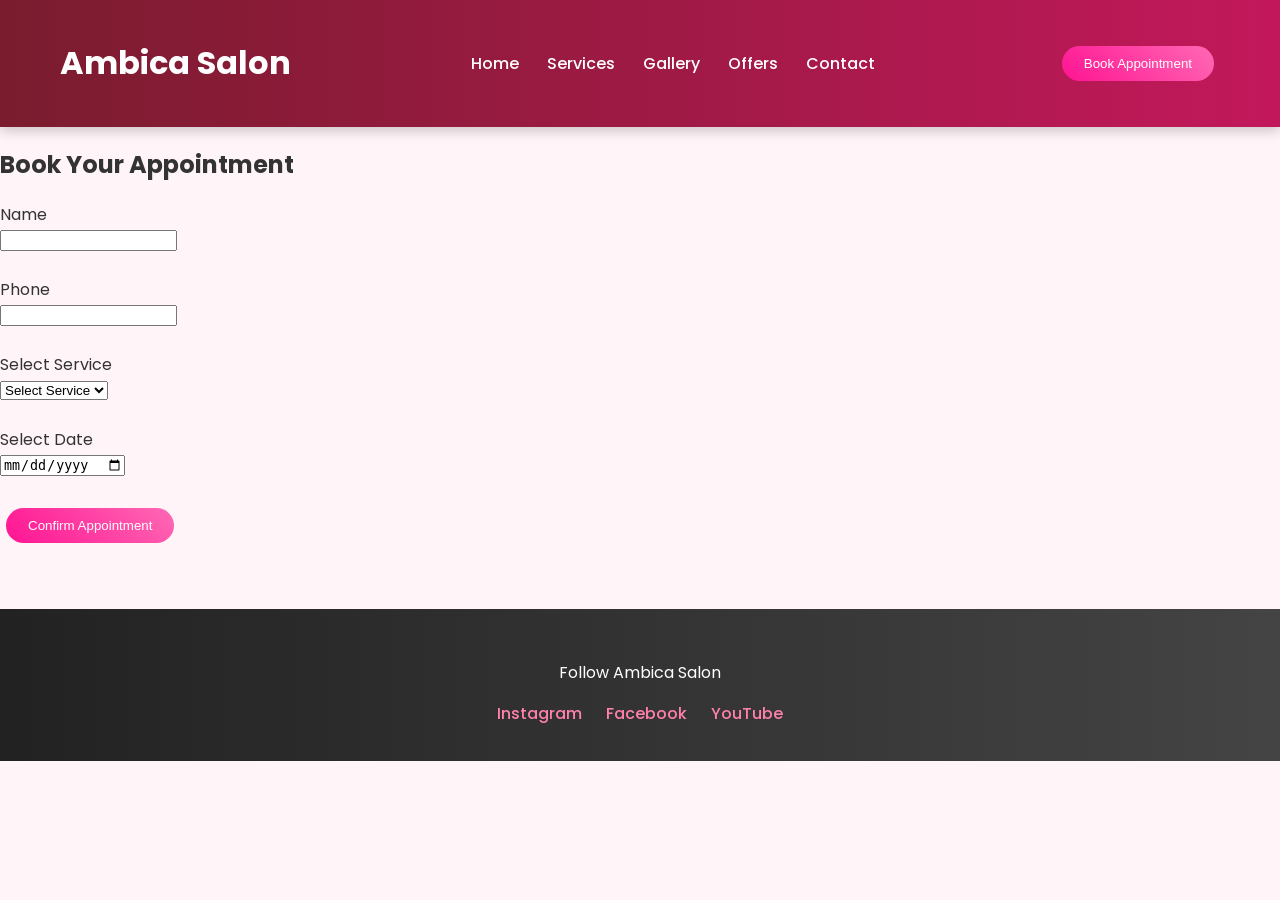
==== book.html @ c9f96433 "Update book.html" ====
<!DOCTYPE html>
<html>

<head>

<title>Book Appointment - Ambica Salon</title>

<link rel="stylesheet" href="style.css">

<!-- GTM -->
<script>
window.dataLayer = window.dataLayer || [];
</script>

<script>
(function(w,d,s,l,i){w[l]=w[l]||[];w[l].push({'gtm.start':
new Date().getTime(),event:'gtm.js'});
var f=d.getElementsByTagName(s)[0],
j=d.createElement(s),dl=l!='dataLayer'?'&l='+l:'';
j.async=true;
j.src='https://www.googletagmanager.com/gtm.js?id=GTM-5M3D67QG'+dl;
f.parentNode.insertBefore(j,f);
})(window,document,'script','dataLayer','GTM-5M3D67QG');
</script>


<script>

function trackEvent(eventName, element, page){

window.dataLayer.push({
event:eventName,
element_name:element,
page_name:page
});

console.log(eventName,element,page);

}

</script>

</head>

<body>


<!-- GTM NOSCRIPT -->

<noscript>
<iframe src="https://www.googletagmanager.com/ns.html?id=GTM-5M3D67QG"
height="0" width="0" style="display:none;visibility:hidden">
</iframe>
</noscript>


<header>

<h1 onclick="trackEvent('navigation_click','logo','global');location.href='index.html';">
Ambica Salon
</h1>

<nav>

<a href="index.html"
onclick="trackEvent('navigation_click','home_menu','header')">
Home
</a>

<a href="services.html"
onclick="trackEvent('navigation_click','services_menu','header')">
Services
</a>

<a href="gallery.html"
onclick="trackEvent('navigation_click','gallery_menu','header')">
Gallery
</a>

<a href="offers.html"
onclick="trackEvent('navigation_click','offers_menu','header')">
Offers
</a>

<a href="contact.html"
onclick="trackEvent('navigation_click','contact_menu','header')">
Contact
</a>

</nav>

<button
onclick="trackEvent('cta_click','book_appointment_header','header');location.href='book.html';">

Book Appointment

</button>

</header>



<section>

<h2>Book Your Appointment</h2>


<form onsubmit="trackEvent('form_submit','appointment_form','contact')">


<label>Name</label>

<br>

<input type="text"
required
onfocus="trackEvent('form_focus','name_field','appointment')">


<br><br>



<label>Phone</label>

<br>

<input type="tel"
required
onfocus="trackEvent('form_focus','phone_field','appointment')">


<br><br>



<label>Select Service</label>

<br>

<select onchange="trackEvent('service_selected','service_dropdown','appointment')">

<option>Select Service</option>

<option>Hair Styling</option>

<option>Bridal Makeup</option>

<option>Facial</option>

</select>


<br><br>



<label>Select Date</label>

<br>

<input type="date"
onfocus="trackEvent('form_focus','date_field','appointment')">


<br><br>



<button type="submit"
onclick="trackEvent('cta_click','confirm_appointment','appointment')">

Confirm Appointment

</button>


</form>

</section>



<footer>

<p>Follow Ambica Salon</p>


<a href="https://instagram.com"
target="_blank"
onclick="trackEvent('outbound_click','instagram','footer')">

Instagram

</a>


<a href="https://facebook.com"
target="_blank"
onclick="trackEvent('outbound_click','facebook','footer')">

Facebook

</a>


<a href="https://youtube.com"
target="_blank"
onclick="trackEvent('outbound_click','youtube','footer')">

YouTube

</a>


</footer>


</body>
</html>
---- style.css ----
@import url('https://fonts.googleapis.com/css2?family=Poppins:wght@300;400;500;600&display=swap');

body{
margin:0;
font-family:'Poppins',sans-serif;
background:#fff4f8;
color:#333;
}

/* HEADER */

header{
background:linear-gradient(90deg,#7a1c2e,#c2185b);
padding:18px 60px;
display:flex;
justify-content:space-between;
align-items:center;
color:white;
box-shadow:0 4px 12px rgba(0,0,0,0.2);
}

.logo{
font-size:26px;
font-weight:600;
cursor:pointer;
}

nav a{
color:white;
margin:0 12px;
text-decoration:none;
font-weight:500;
transition:0.3s;
}

nav a:hover{
color:#ffd1dc;
}

/* HERO SECTION */

.hero{
background-image:url("https://images.unsplash.com/photo-1522335789203-aabd1fc54bc9");
background-size:cover;
background-position:center;
padding:160px 20px;
text-align:center;
color:white;
text-shadow:0 2px 10px rgba(0,0,0,0.6);
}

.hero h1{
font-size:48px;
margin-bottom:10px;
}

.hero p{
font-size:20px;
margin-bottom:25px;
}

/* SECTION */

.section{
padding:80px 40px;
text-align:center;
}

.section h2{
font-size:34px;
color:#7a1c2e;
margin-bottom:35px;
}

/* CARDS */

.card{
background:white;
width:260px;
display:inline-block;
margin:20px;
padding:25px;
border-radius:15px;
box-shadow:0 8px 25px rgba(0,0,0,0.1);
transition:0.3s;
}

.card:hover{
transform:translateY(-8px);
box-shadow:0 15px 35px rgba(0,0,0,0.2);
}

.card img{
width:100%;
border-radius:10px;
margin-bottom:10px;
}

/* BUTTONS */

button{
background:linear-gradient(45deg,#ff1493,#ff69b4);
border:none;
padding:10px 22px;
border-radius:25px;
color:white;
font-weight:500;
cursor:pointer;
margin:6px;
transition:0.3s;
}

button:hover{
transform:scale(1.05);
background:linear-gradient(45deg,#c2185b,#ff1493);
}

/* REVIEW TABS */

.tab-btn{
background:#f06292;
}

/* VIDEO */

video{
margin-top:20px;
border-radius:12px;
box-shadow:0 8px 20px rgba(0,0,0,0.25);
}

/* BOOKING FORM */

.booking-form{
width:360px;
margin:auto;
display:flex;
flex-direction:column;
gap:12px;
}

.booking-form input,
.booking-form select,
.booking-form textarea{
padding:10px;
border-radius:8px;
border:1px solid #ccc;
font-size:14px;
}

.booking-form textarea{
height:80px;
resize:none;
}

/* FOOTER */

footer{
background:linear-gradient(90deg,#222,#444);
color:white;
padding:35px;
text-align:center;
margin-top:60px;
}

footer a{
color:#ff80ab;
margin:0 10px;
text-decoration:none;
font-weight:500;
transition:0.3s;
}

footer a:hover{
color:white;
}
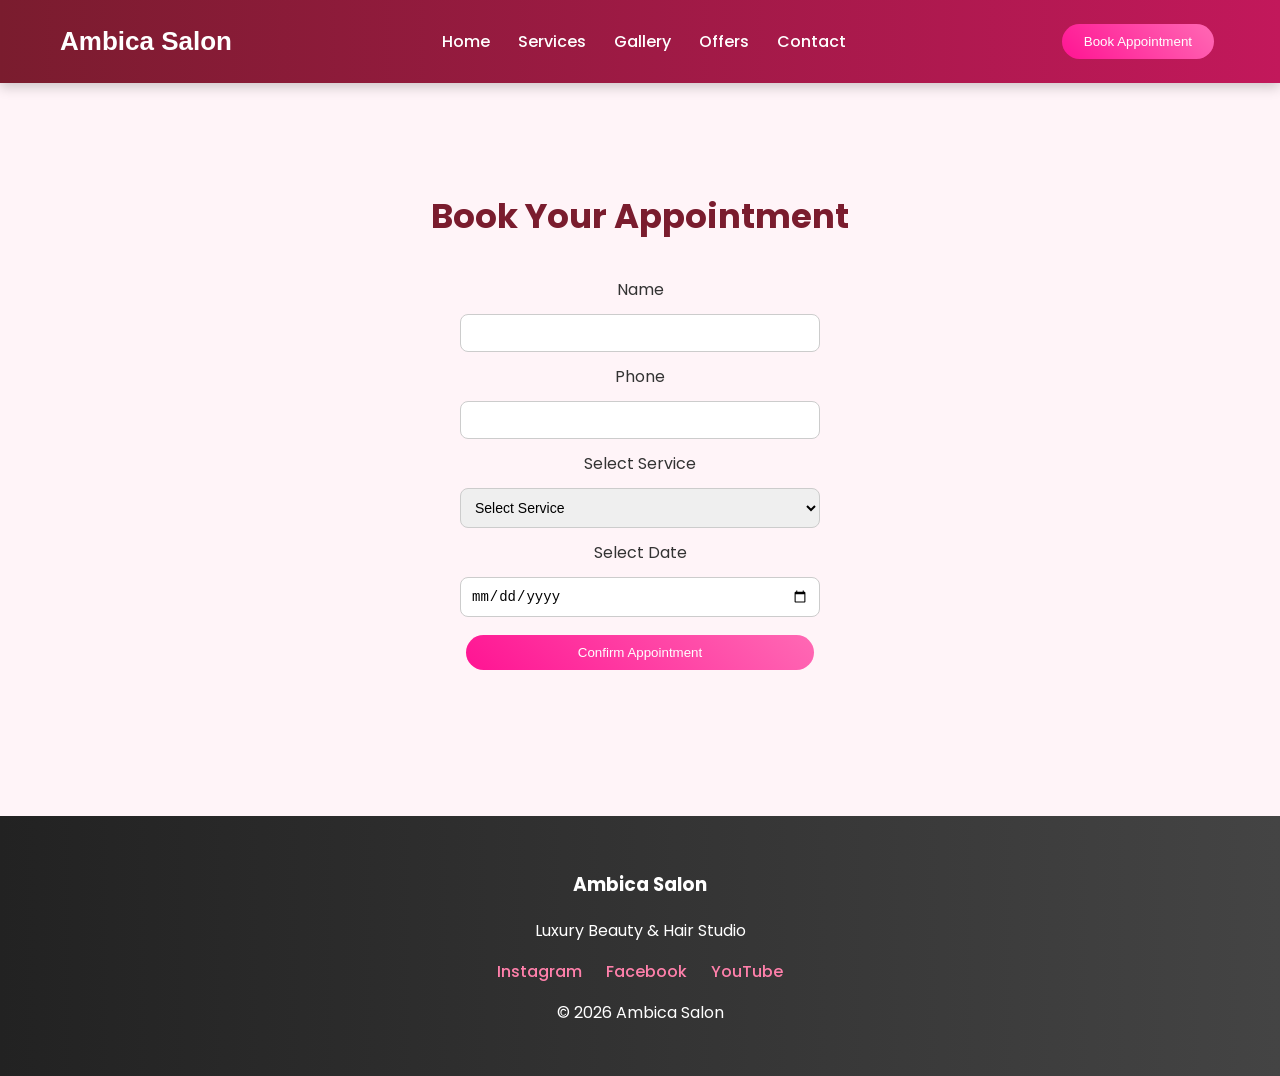
==== commit db24b795: "Update book.html" ====
--- a/book.html
+++ b/book.html
@@ -23,7 +23,6 @@
 })(window,document,'script','dataLayer','GTM-5M3D67QG');
 </script>
 
-
 <script>
 
 function trackEvent(eventName, element, page){
@@ -38,27 +37,36 @@
 
 }
 
+function submitAppointment(){
+
+trackEvent('form_submit','appointment_form','book');
+
+alert("Appointment submitted successfully");
+
+return false;
+
+}
+
 </script>
 
 </head>
 
 <body>
 
-
 <!-- GTM NOSCRIPT -->
 
 <noscript>
 <iframe src="https://www.googletagmanager.com/ns.html?id=GTM-5M3D67QG"
-height="0" width="0" style="display:none;visibility:hidden">
-</iframe>
+height="0" width="0" style="display:none;visibility:hidden"></iframe>
 </noscript>
 
 
 <header>
 
-<h1 onclick="trackEvent('navigation_click','logo','global');location.href='index.html';">
+<div class="logo"
+onclick="trackEvent('navigation_click','logo','header');location.href='index.html';">
 Ambica Salon
-</h1>
+</div>
 
 <nav>
 
@@ -91,87 +99,60 @@
 
 <button
 onclick="trackEvent('cta_click','book_appointment_header','header');location.href='book.html';">
-
 Book Appointment
-
 </button>
 
 </header>
 
 
 
-<section>
+<section class="section">
 
 <h2>Book Your Appointment</h2>
 
-
-<form onsubmit="trackEvent('form_submit','appointment_form','contact')">
+<form class="booking-form" onsubmit="return submitAppointment()">
 
 
 <label>Name</label>
 
-<br>
-
 <input type="text"
 required
-onfocus="trackEvent('form_focus','name_field','appointment')">
-
-
-<br><br>
+onfocus="trackEvent('form_focus','name_field','book')">
 
 
 
 <label>Phone</label>
 
-<br>
-
 <input type="tel"
 required
-onfocus="trackEvent('form_focus','phone_field','appointment')">
-
-
-<br><br>
+onfocus="trackEvent('form_focus','phone_field','book')">
 
 
 
 <label>Select Service</label>
 
-<br>
-
-<select onchange="trackEvent('service_selected','service_dropdown','appointment')">
+<select onchange="trackEvent('service_selected','service_dropdown','book')">
 
 <option>Select Service</option>
-
 <option>Hair Styling</option>
-
 <option>Bridal Makeup</option>
-
 <option>Facial</option>
+<option>Spa</option>
 
 </select>
-
-
-<br><br>
 
 
 
 <label>Select Date</label>
 
-<br>
-
 <input type="date"
-onfocus="trackEvent('form_focus','date_field','appointment')">
-
-
-<br><br>
+onfocus="trackEvent('form_focus','date_field','book')">
 
 
 
 <button type="submit"
-onclick="trackEvent('cta_click','confirm_appointment','appointment')">
-
+onclick="trackEvent('cta_click','confirm_appointment','book')">
 Confirm Appointment
-
 </button>
 
 
@@ -183,38 +164,35 @@
 
 <footer>
 
-<p>Follow Ambica Salon</p>
+<h3>Ambica Salon</h3>
 
+<p>Luxury Beauty & Hair Studio</p>
+
+<div class="footer-links">
 
 <a href="https://instagram.com"
 target="_blank"
 onclick="trackEvent('outbound_click','instagram','footer')">
-
 Instagram
-
 </a>
-
 
 <a href="https://facebook.com"
 target="_blank"
 onclick="trackEvent('outbound_click','facebook','footer')">
-
 Facebook
-
 </a>
-
 
 <a href="https://youtube.com"
 target="_blank"
 onclick="trackEvent('outbound_click','youtube','footer')">
-
 YouTube
-
 </a>
 
+</div>
+
+<p>© 2026 Ambica Salon</p>
 
 </footer>
 
-
 </body>
 </html>
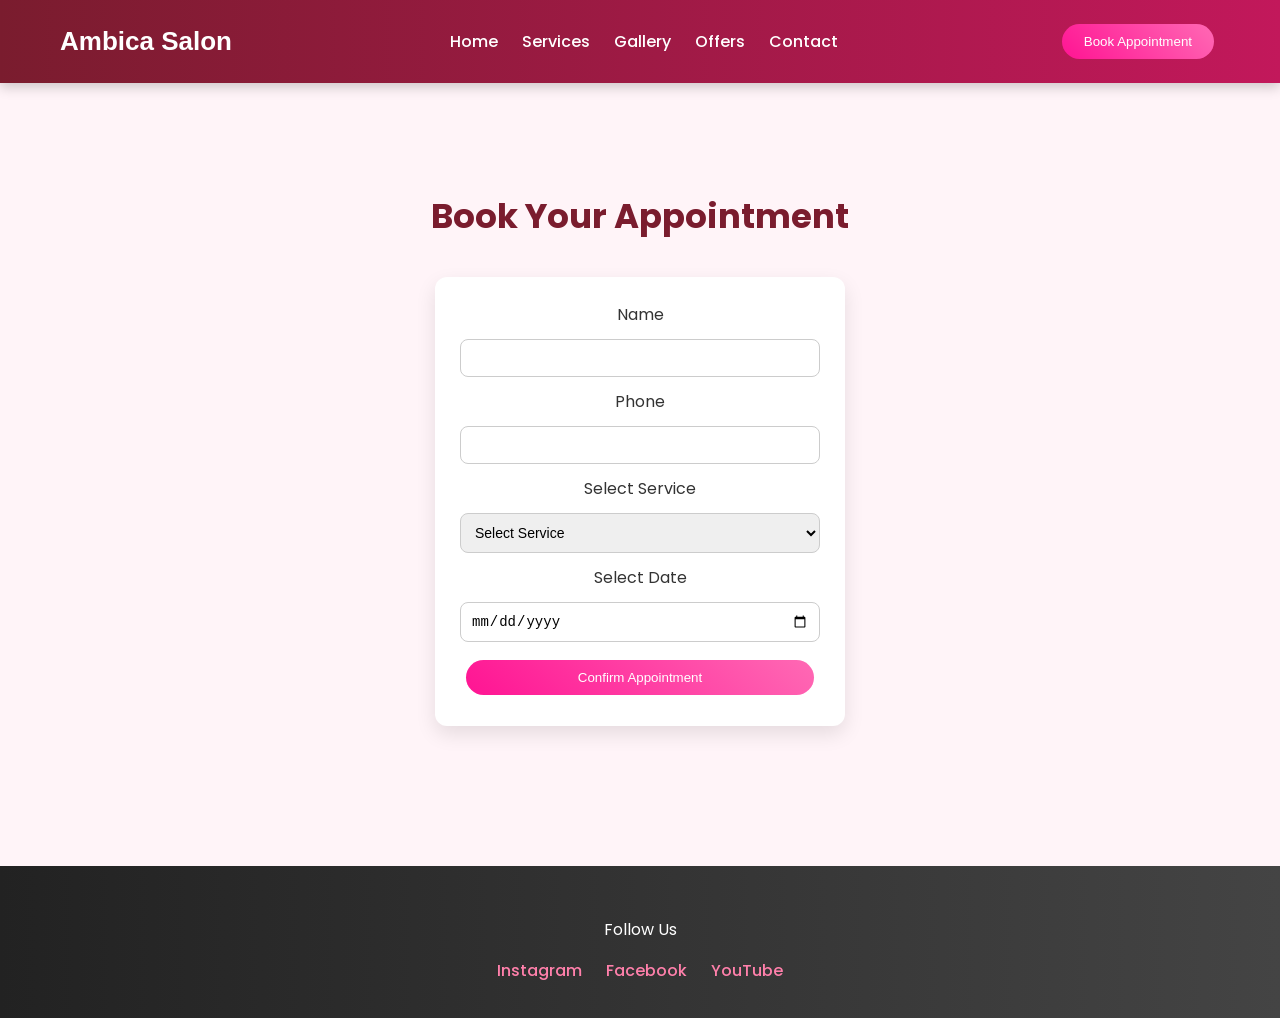
==== commit 9a69cb9b: "Update book.html" ====
--- a/book.html
+++ b/book.html
@@ -164,33 +164,31 @@
 
 <footer>
 
-<h3>Ambica Salon</h3>
-
-<p>Luxury Beauty & Hair Studio</p>
-
-<div class="footer-links">
+<p>Follow Us</p>
 
 <a href="https://instagram.com"
 target="_blank"
 onclick="trackEvent('outbound_click','instagram','footer')">
+
 Instagram
+
 </a>
 
 <a href="https://facebook.com"
 target="_blank"
 onclick="trackEvent('outbound_click','facebook','footer')">
+
 Facebook
+
 </a>
 
 <a href="https://youtube.com"
 target="_blank"
 onclick="trackEvent('outbound_click','youtube','footer')">
+
 YouTube
+
 </a>
-
-</div>
-
-<p>© 2026 Ambica Salon</p>
 
 </footer>
 
--- a/style.css
+++ b/style.css
@@ -1,4 +1,7 @@
+/* GOOGLE FONT */
+
 @import url('https://fonts.googleapis.com/css2?family=Poppins:wght@300;400;500;600&display=swap');
+
 
 body{
 margin:0;
@@ -7,7 +10,10 @@
 color:#333;
 }
 
-/* HEADER */
+
+/* ======================
+   HEADER
+====================== */
 
 header{
 background:linear-gradient(90deg,#7a1c2e,#c2185b);
@@ -17,6 +23,7 @@
 align-items:center;
 color:white;
 box-shadow:0 4px 12px rgba(0,0,0,0.2);
+flex-wrap:wrap;
 }
 
 .logo{
@@ -25,6 +32,11 @@
 cursor:pointer;
 }
 
+nav{
+display:flex;
+align-items:center;
+}
+
 nav a{
 color:white;
 margin:0 12px;
@@ -37,7 +49,10 @@
 color:#ffd1dc;
 }
 
-/* HERO SECTION */
+
+/* ======================
+   HERO SECTION
+====================== */
 
 .hero{
 background-image:url("https://images.unsplash.com/photo-1522335789203-aabd1fc54bc9");
@@ -59,7 +74,10 @@
 margin-bottom:25px;
 }
 
-/* SECTION */
+
+/* ======================
+   SECTIONS
+====================== */
 
 .section{
 padding:80px 40px;
@@ -72,7 +90,10 @@
 margin-bottom:35px;
 }
 
-/* CARDS */
+
+/* ======================
+   CARDS
+====================== */
 
 .card{
 background:white;
@@ -83,6 +104,7 @@
 border-radius:15px;
 box-shadow:0 8px 25px rgba(0,0,0,0.1);
 transition:0.3s;
+vertical-align:top;
 }
 
 .card:hover{
@@ -96,7 +118,10 @@
 margin-bottom:10px;
 }
 
-/* BUTTONS */
+
+/* ======================
+   BUTTONS
+====================== */
 
 button{
 background:linear-gradient(45deg,#ff1493,#ff69b4);
@@ -115,13 +140,19 @@
 background:linear-gradient(45deg,#c2185b,#ff1493);
 }
 
-/* REVIEW TABS */
+
+/* ======================
+   TABS
+====================== */
 
 .tab-btn{
 background:#f06292;
 }
 
-/* VIDEO */
+
+/* ======================
+   VIDEO
+====================== */
 
 video{
 margin-top:20px;
@@ -129,7 +160,10 @@
 box-shadow:0 8px 20px rgba(0,0,0,0.25);
 }
 
-/* BOOKING FORM */
+
+/* ======================
+   BOOKING FORM
+====================== */
 
 .booking-form{
 width:360px;
@@ -137,6 +171,10 @@
 display:flex;
 flex-direction:column;
 gap:12px;
+background:white;
+padding:25px;
+border-radius:12px;
+box-shadow:0 8px 20px rgba(0,0,0,0.1);
 }
 
 .booking-form input,
@@ -153,7 +191,10 @@
 resize:none;
 }
 
-/* FOOTER */
+
+/* ======================
+   FOOTER
+====================== */
 
 footer{
 background:linear-gradient(90deg,#222,#444);
@@ -174,3 +215,37 @@
 footer a:hover{
 color:white;
 }
+
+
+/* ======================
+   RESPONSIVE
+====================== */
+
+@media (max-width:768px){
+
+header{
+flex-direction:column;
+text-align:center;
+}
+
+nav{
+margin-top:10px;
+}
+
+.hero h1{
+font-size:34px;
+}
+
+.section{
+padding:50px 20px;
+}
+
+.card{
+width:90%;
+}
+
+.booking-form{
+width:90%;
+}
+
+}
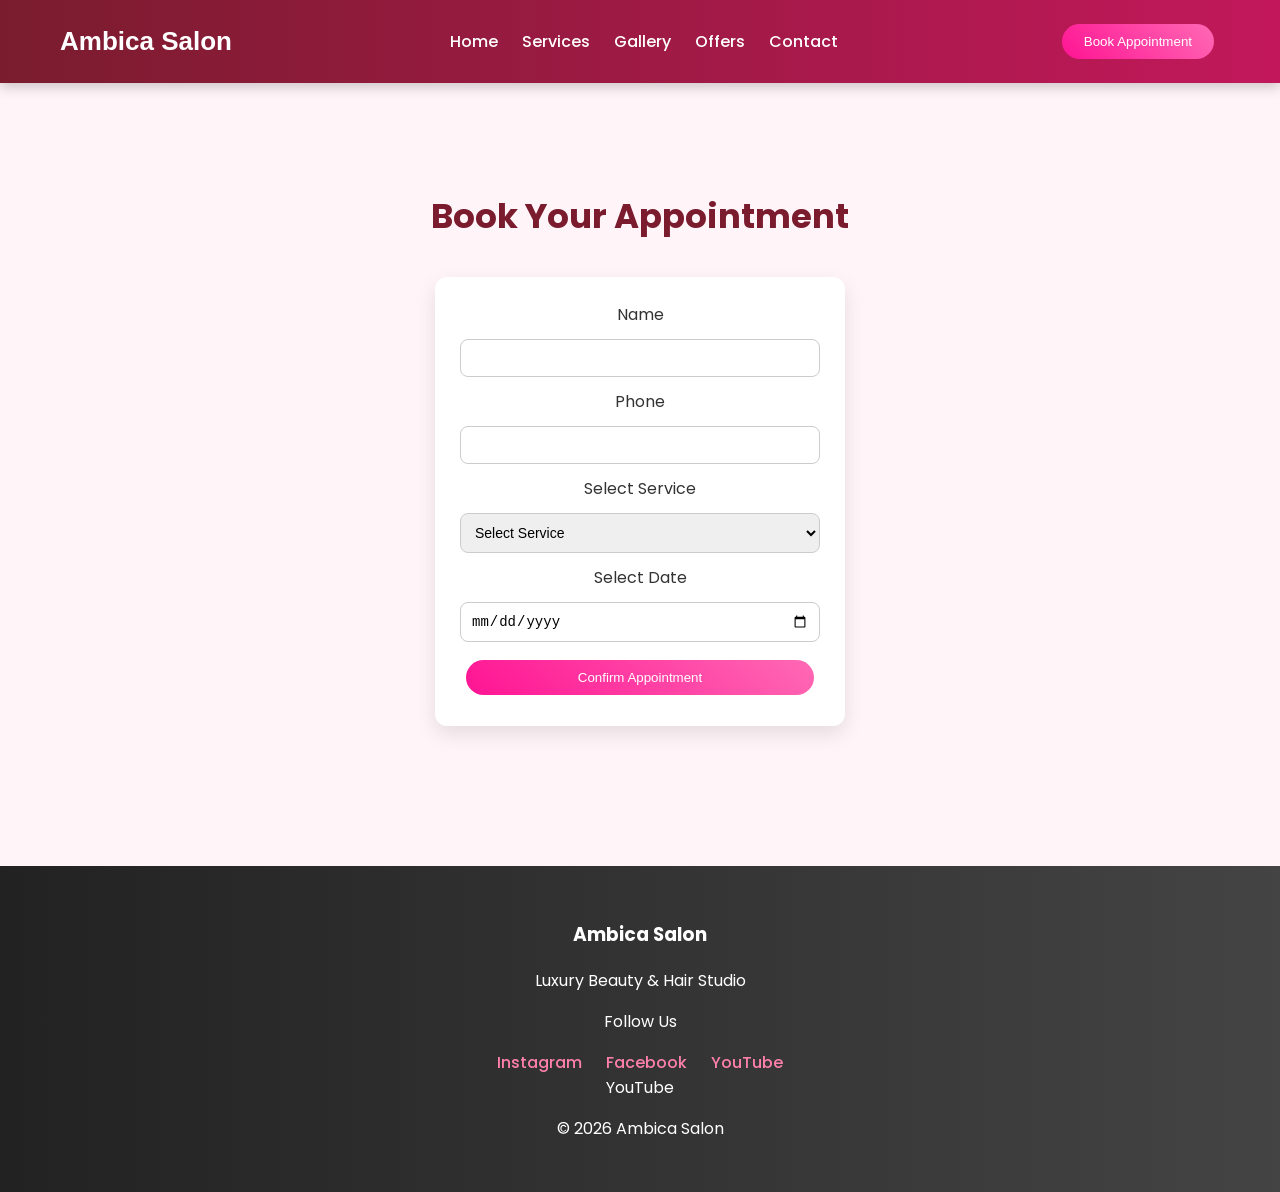
==== commit 030c5cd1: "Update book.html" ====
--- a/book.html
+++ b/book.html
@@ -164,6 +164,11 @@
 
 <footer>
 
+<h3>Ambica Salon</h3>
+
+<p>Luxury Beauty & Hair Studio</p>
+
+<div class="footer-links">
 <p>Follow Us</p>
 
 <a href="https://instagram.com"
@@ -185,9 +190,13 @@
 <a href="https://youtube.com"
 target="_blank"
 onclick="trackEvent('outbound_click','youtube','footer')">
-
 YouTube
-
+</a>
+
+</div>
+YouTube
+
+<p>© 2026 Ambica Salon</p>
 </a>
 
 </footer>
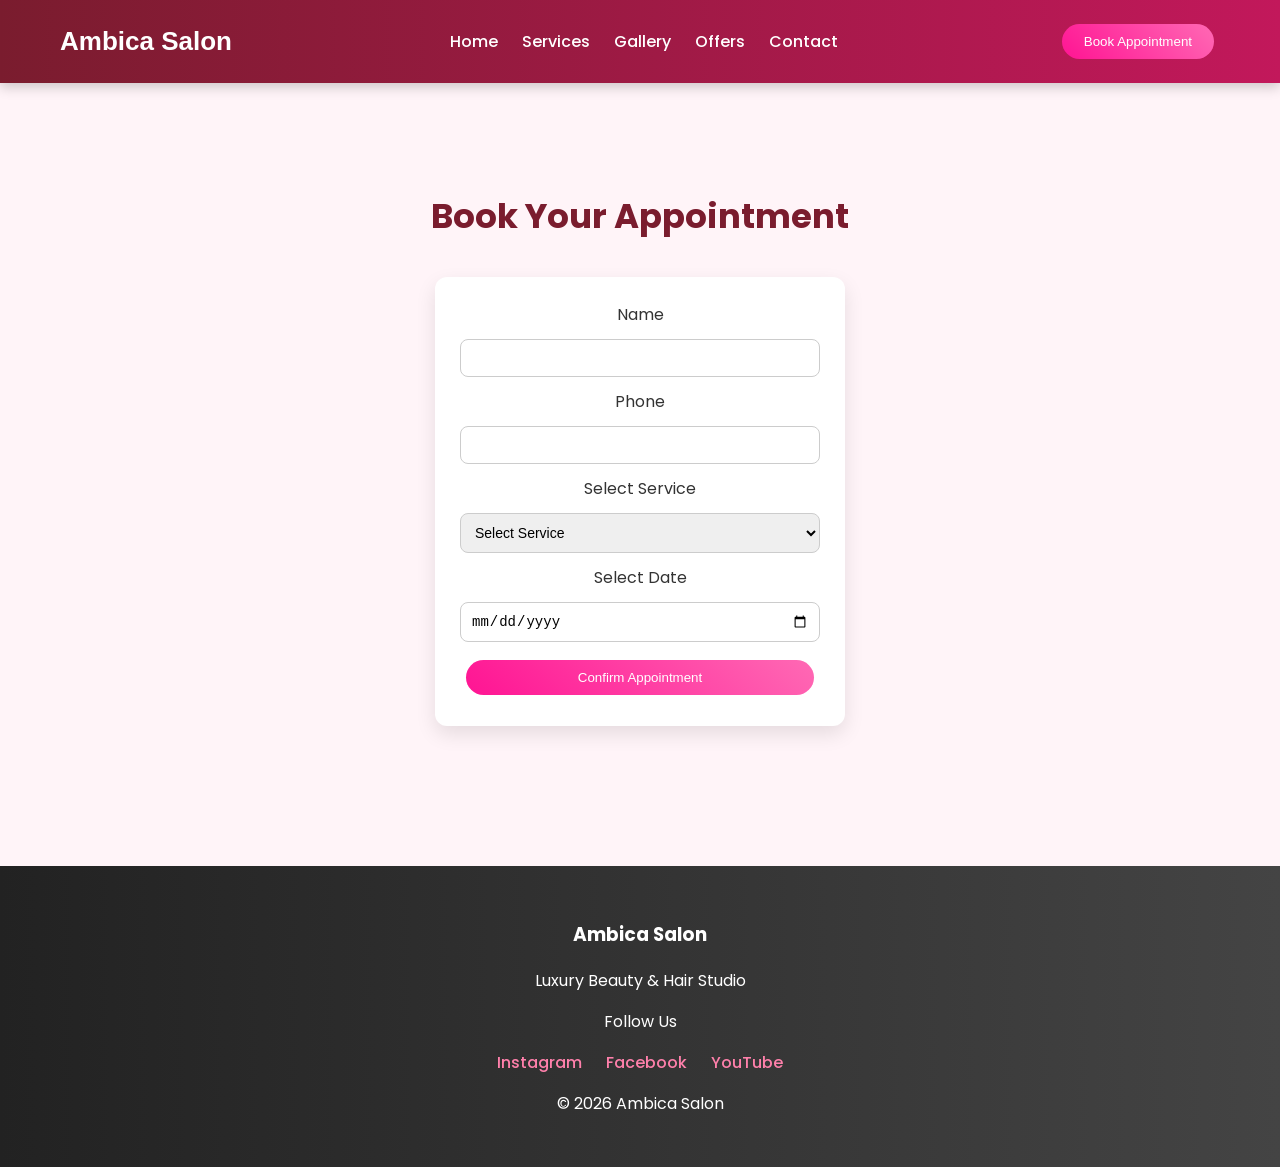
==== commit 3d3259f9: "Update book.html" ====
--- a/book.html
+++ b/book.html
@@ -161,7 +161,6 @@
 </section>
 
 
-
 <footer>
 
 <h3>Ambica Salon</h3>
@@ -194,7 +193,7 @@
 </a>
 
 </div>
-YouTube
+
 
 <p>© 2026 Ambica Salon</p>
 </a>
